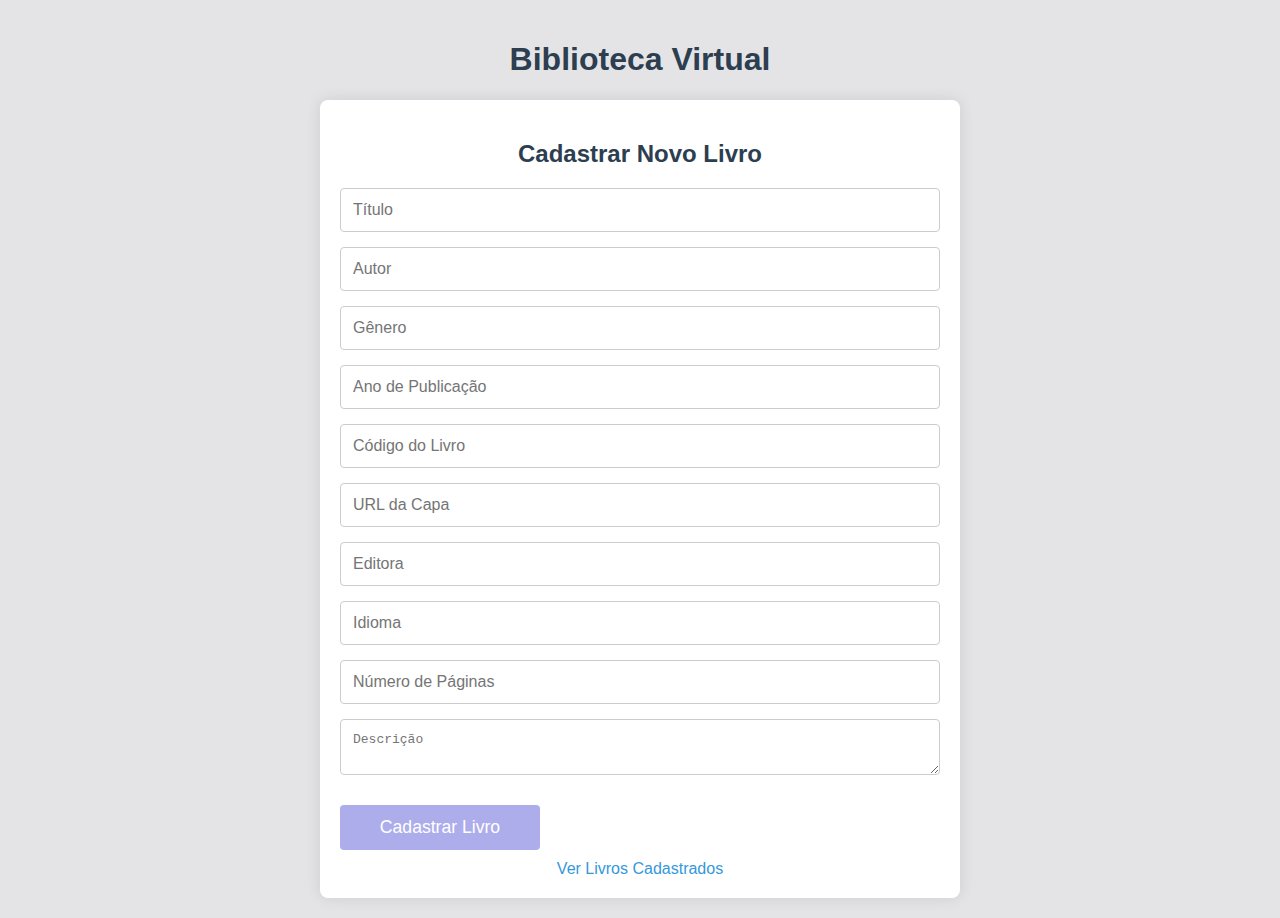
==== index.html @ ec4910d8 "update 1.0" ====
<!DOCTYPE html>
<html lang="pt-BR">
<head>
    <meta charset="UTF-8">
    <meta name="viewport" content="width=device-width, initial-scale=1.0">
    <link rel="stylesheet" href="styles.css">
    <title>Biblioteca Virtual</title>
</head>
<body>
    <h1>Biblioteca Virtual</h1>
    
    <div class="formulario-container">
        <h2>Cadastrar Novo Livro</h2>
        <form id="formularioLivro">
            <input type="text" id="titulo" placeholder="Título" required>
            <input type="text" id="autor" placeholder="Autor" required>
            <input type="text" id="genero" placeholder="Gênero" required>
            <input type="text" id="ano" placeholder="Ano de Publicação" required>
            <input type="text" id="codigoLivro" placeholder="Código do Livro" required>
            <input type="url" id="urlCapa" placeholder="URL da Capa" required>
            <input type="text" id="editora" placeholder="Editora" required>
            <input type="text" id="idioma" placeholder="Idioma" required>
            <input type="number" id="paginas" placeholder="Número de Páginas" required>
            <textarea id="descricao" placeholder="Descrição" required></textarea>
            <button type="submit">Cadastrar Livro</button>
        </form>
        <a href="biblioteca.html">Ver Livros Cadastrados</a>
    </div>

    <script src="script.js"></script>
</body>
</html>
---- styles.css ----
body {
    font-family: Arial, sans-serif;
    background-color: #e4e4e6;
    margin: 0;
    padding: 20px;
    color: #333;
}

h1, h2 {
    color: #2c3e50;
    text-align: center;
}

.formulario-container, #listaLivros {
    background: white;
    padding: 20px;
    border-radius: 8px;
    box-shadow: 0 0 15px rgba(0, 0, 0, 0.1);
    margin: 0 auto;
    max-width: 600px;
}

form {
    display: flex;
    flex-direction: column;
    gap: 15px;
}

input, textarea {
    padding: 12px;
    border: 1px solid #ccc;
    border-radius: 4px;
    font-size: 1em;
    width: 100%;
    box-sizing: border-box;
    transition: border-color 0.3s;
}

input:focus, textarea:focus {
    border-color: #5cb85c;
    outline: none;
}

button {
    padding: 12px;
    background-color: #aeadec;
    color: white;
    border: none;
    border-radius: 4px;
    cursor: pointer;
    font-size: 1.1em;
}

button:hover {
    background-color: #8987d4;
}

a {
    display: block;
    text-align: center;
    margin-top: 10px;
    text-decoration: none;
    color: #3498db;
}

a:hover {
    text-decoration: underline;
}

#livros {
    list-style-type: none;
    padding: 0;
}

.livro-item {
    margin-bottom: 20px;
    padding: 15px;
    background: #f9f9f9;
    border: 1px solid #ddd;
    border-radius: 6px;
    display: flex;
    flex-direction: column;
    align-items: center;
    text-align: center;
}

.livro-item img {
    margin-bottom: 10px;
    border-radius: 4px;
}

.livro-item strong {
    font-size: 1.2em;
    color: #34495e;
}

.livro-item em {
    color: #7f8c8d;
}

.livro-item small {
    display: block;
    color: #95a5a6;
    margin-top: 10px;
    max-width: 500px;
    text-align: justify;
    line-height: 1.5;
    word-wrap: break-word;
}

button {
    margin-top: 15px;
    width: 100%;
    max-width: 200px;
}

#listaLivros {
    max-width: 700px;
    margin: 0 auto;
}
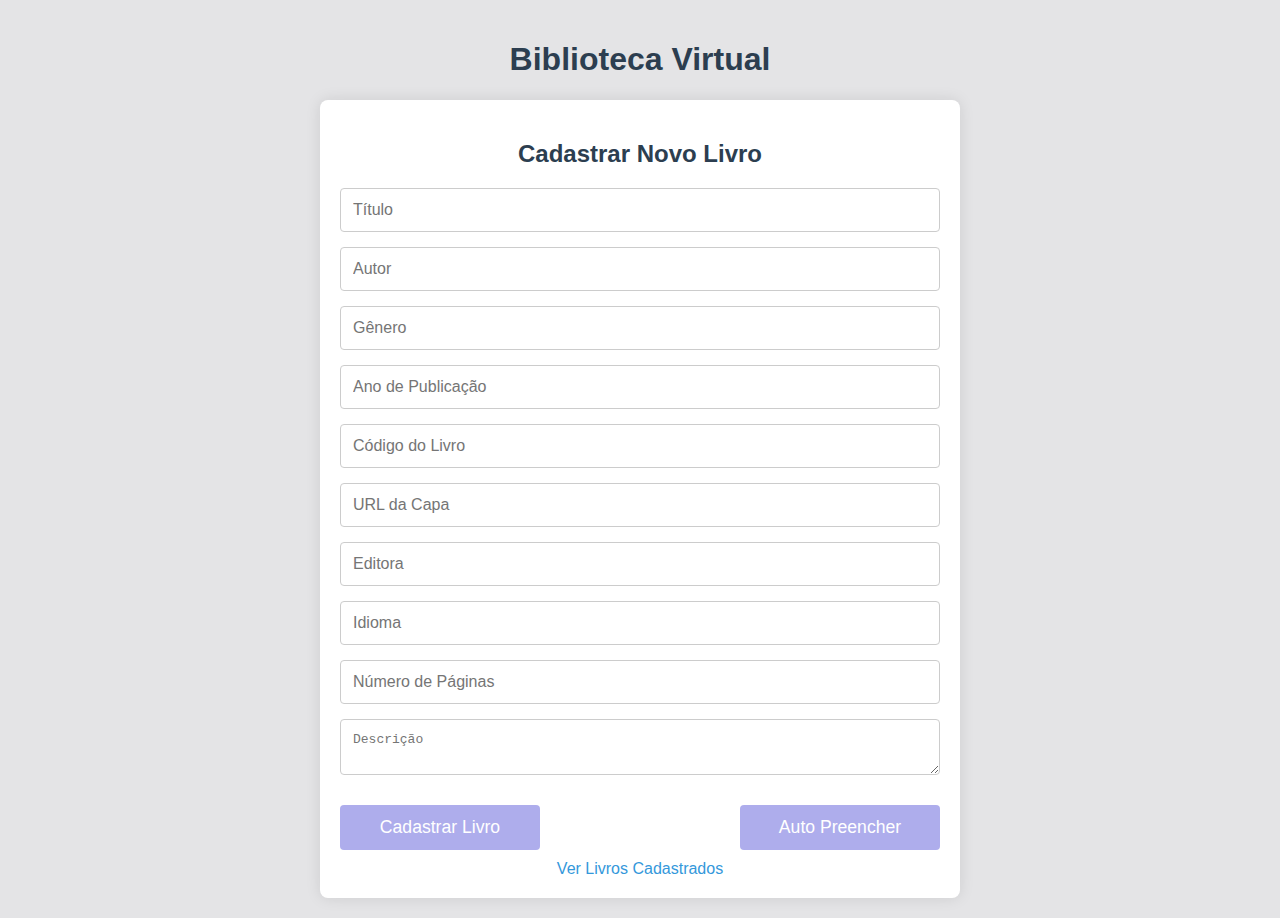
==== commit 0b4362d5: "Add files via upload" ====
--- a/index.html
+++ b/index.html
@@ -1,33 +1,38 @@
-<!DOCTYPE html>
-<html lang="pt-BR">
-<head>
-    <meta charset="UTF-8">
-    <meta name="viewport" content="width=device-width, initial-scale=1.0">
-    <link rel="stylesheet" href="styles.css">
-    <title>Biblioteca Virtual</title>
-</head>
-<body>
-    <h1>Biblioteca Virtual</h1>
-    
-    <div class="formulario-container">
-        <h2>Cadastrar Novo Livro</h2>
-        <form id="formularioLivro">
-            <input type="text" id="titulo" placeholder="Título" required>
-            <input type="text" id="autor" placeholder="Autor" required>
-            <input type="text" id="genero" placeholder="Gênero" required>
-            <input type="text" id="ano" placeholder="Ano de Publicação" required>
-            <input type="text" id="codigoLivro" placeholder="Código do Livro" required>
-            <input type="url" id="urlCapa" placeholder="URL da Capa" required>
-            <input type="text" id="editora" placeholder="Editora" required>
-            <input type="text" id="idioma" placeholder="Idioma" required>
-            <input type="number" id="paginas" placeholder="Número de Páginas" required>
-            <textarea id="descricao" placeholder="Descrição" required></textarea>
-            <button type="submit">Cadastrar Livro</button>
-        </form>
-        <a href="biblioteca.html">Ver Livros Cadastrados</a>
-    </div>
-
-    <script src="script.js"></script>
-</body>
-</html>
-
+<!DOCTYPE html>
+<html lang="pt-BR">
+<head>
+    <meta charset="UTF-8">
+    <meta name="viewport" content="width=device-width, initial-scale=1.0">
+    <link rel="stylesheet" href="styles.css">
+    <title>Biblioteca Virtual</title>
+    <link rel="shortcut icon" href="favicon.ico" type="image/x-icon">
+</head>
+<body>
+    <h1>Biblioteca Virtual</h1>
+    
+    <div class="formulario-container">
+        <h2>Cadastrar Novo Livro</h2> 
+        <form id="formularioLivro">
+            <input type="text" id="titulo" placeholder="Título" required>
+            <input type="text" id="autor" placeholder="Autor" required>
+            <input type="text" id="genero" placeholder="Gênero" required>
+            <input type="text" id="ano" placeholder="Ano de Publicação" required>
+            <input type="text" id="codigoLivro" placeholder="Código do Livro" required>
+            <input type="url" id="urlCapa" placeholder="URL da Capa" required>
+            <input type="text" id="editora" placeholder="Editora" required>
+            <input type="text" id="idioma" placeholder="Idioma" required>
+            <input type="number" id="paginas" placeholder="Número de Páginas" required>
+            <textarea id="descricao" placeholder="Descrição" required></textarea>
+        
+            <div class="botoes-container">
+                <button type="submit">Cadastrar Livro</button>
+                <button type="button" id="autoPreencher">Auto Preencher</button>
+            </div>
+        </form>
+        <a href="biblioteca.html">Ver Livros Cadastrados</a>
+    </div>
+
+    <script src="script.js"></script>
+</body>
+</html>
+
--- a/styles.css
+++ b/styles.css
@@ -1,120 +1,142 @@
-body {
-    font-family: Arial, sans-serif;
-    background-color: #e4e4e6;
-    margin: 0;
-    padding: 20px;
-    color: #333;
-}
-
-h1, h2 {
-    color: #2c3e50;
-    text-align: center;
-}
-
-.formulario-container, #listaLivros {
-    background: white;
-    padding: 20px;
-    border-radius: 8px;
-    box-shadow: 0 0 15px rgba(0, 0, 0, 0.1);
-    margin: 0 auto;
-    max-width: 600px;
-}
-
-form {
-    display: flex;
-    flex-direction: column;
-    gap: 15px;
-}
-
-input, textarea {
-    padding: 12px;
-    border: 1px solid #ccc;
-    border-radius: 4px;
-    font-size: 1em;
-    width: 100%;
-    box-sizing: border-box;
-    transition: border-color 0.3s;
-}
-
-input:focus, textarea:focus {
-    border-color: #5cb85c;
-    outline: none;
-}
-
-button {
-    padding: 12px;
-    background-color: #aeadec;
-    color: white;
-    border: none;
-    border-radius: 4px;
-    cursor: pointer;
-    font-size: 1.1em;
-}
-
-button:hover {
-    background-color: #8987d4;
-}
-
-a {
-    display: block;
-    text-align: center;
-    margin-top: 10px;
-    text-decoration: none;
-    color: #3498db;
-}
-
-a:hover {
-    text-decoration: underline;
-}
-
-#livros {
-    list-style-type: none;
-    padding: 0;
-}
-
-.livro-item {
-    margin-bottom: 20px;
-    padding: 15px;
-    background: #f9f9f9;
-    border: 1px solid #ddd;
-    border-radius: 6px;
-    display: flex;
-    flex-direction: column;
-    align-items: center;
-    text-align: center;
-}
-
-.livro-item img {
-    margin-bottom: 10px;
-    border-radius: 4px;
-}
-
-.livro-item strong {
-    font-size: 1.2em;
-    color: #34495e;
-}
-
-.livro-item em {
-    color: #7f8c8d;
-}
-
-.livro-item small {
-    display: block;
-    color: #95a5a6;
-    margin-top: 10px;
-    max-width: 500px;
-    text-align: justify;
-    line-height: 1.5;
-    word-wrap: break-word;
-}
-
-button {
-    margin-top: 15px;
-    width: 100%;
-    max-width: 200px;
-}
-
-#listaLivros {
-    max-width: 700px;
-    margin: 0 auto;
-}
+body {
+    font-family: Arial, sans-serif;
+    background-color: #e4e4e6;
+    margin: 0;
+    padding: 20px;
+    color: #333;
+}
+
+h1, h2 {
+    color: #2c3e50;
+    text-align: center;
+}
+
+.formulario-container, #listaLivros {
+    
+    background: white;
+    padding: 20px;
+    border-radius: 8px;
+    box-shadow: 0 0 15px rgba(0, 0, 0, 0.1);
+    margin: 0 auto;
+    max-width: 600px;
+}
+
+form {
+    display: flex;
+    flex-direction: column;
+    gap: 15px;
+}
+
+input, textarea {
+    padding: 12px;
+    border: 1px solid #ccc;
+    border-radius: 4px;
+    font-size: 1em;
+    width: 100%;
+    box-sizing: border-box;
+    transition: border-color 0.3s;
+}
+
+input:focus, textarea:focus {
+    border-color: #5cb85c;
+    outline: none;
+}
+
+button {
+    padding: 12px;
+    background-color: #aeadec;
+    color: white;
+    border: none;
+    border-radius: 4px;
+    cursor: pointer;
+    font-size: 1.1em;
+}
+
+button:hover {
+    background-color: #8987d4;
+}
+
+a {
+    display: block;
+    text-align: center;
+    margin-top: 10px;
+    text-decoration: none;
+    color: #3498db;
+}
+
+a:hover {
+    text-decoration: underline;
+}
+
+#livros {
+    list-style-type: none;
+    padding: 0;
+}
+
+.livro-item {
+    margin-bottom: 20px;
+    padding: 15px;
+    background: #f9f9f9;
+    border: 1px solid #ddd;
+    border-radius: 6px;
+    display: flex;
+    flex-direction: column;
+    align-items: center;
+    text-align: center;
+}
+
+.livro-item img {
+    margin-bottom: 10px;
+    border-radius: 4px;
+}
+
+.livro-item strong {
+    font-size: 1.2em;
+    color: #34495e;
+}
+
+.livro-item em {
+    color: #7f8c8d;
+}
+
+.livro-item small {
+    display: block;
+    color: #95a5a6;
+    margin-top: 10px;
+    max-width: 500px;
+    text-align: justify;
+    line-height: 1.5;
+    word-wrap: break-word;
+}
+
+button {
+    margin-top: 15px;
+    width: 100%;
+    max-width: 200px;
+}
+
+#listaLivros {
+    max-width: 700px;
+    margin: 0 auto;
+}
+
+.botoes-container {
+    display: flex;
+    justify-content: space-between;
+    gap: 10px;
+}
+
+button {
+    padding: 12px;
+    background-color: #aeadec;
+    color: white;
+    border: none;
+    border-radius: 4px;
+    cursor: pointer;
+    font-size: 1.1em;
+    flex-grow: 1;
+}
+
+button:hover {
+    background-color: #8987d4;
+}
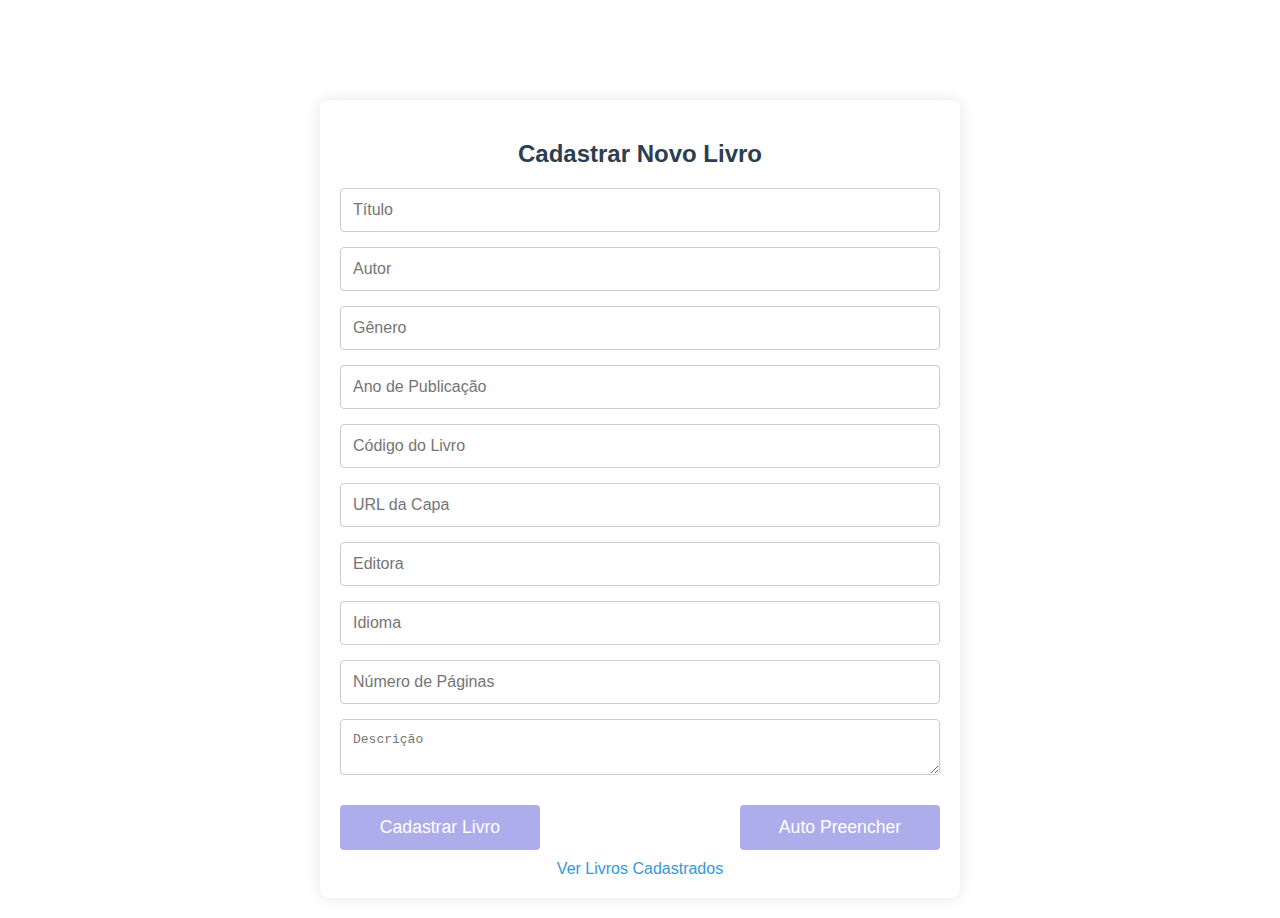
==== commit eee907a3: "updateifnal" ====
--- a/index.html
+++ b/index.html
@@ -8,7 +8,7 @@
     <link rel="shortcut icon" href="favicon.ico" type="image/x-icon">
 </head>
 <body>
-    <h1>Biblioteca Virtual</h1>
+    <h1 style="color: white;">Biblioteca Virtual</h1>
     
     <div class="formulario-container">
         <h2>Cadastrar Novo Livro</h2> 
--- a/styles.css
+++ b/styles.css
@@ -1,9 +1,23 @@
 body {
     font-family: Arial, sans-serif;
-    background-color: #e4e4e6;
+    background-image: url('background.png');
+    background-size: cover; /* Faz a imagem cobrir todo o fundo */
+    background-position: center; /* Centraliza a imagem */
+    background-attachment: fixed; /* Faz a imagem ficar fixa no fundo ao rolar a página */
     margin: 0;
     padding: 20px;
     color: #333;
+}
+
+body::before {
+    content: "";
+    position: absolute;
+    top: 0;
+    left: 0;
+    width: 100%;
+    height: 100%;
+    background-color: rgba(255, 255, 255, 0.0); /* Ajuste a cor e a opacidade (0.7 = 70%) */
+    z-index: -1; /* Mantém a camada atrás de todo o conteúdo */
 }
 
 h1, h2 {
@@ -140,3 +154,58 @@
 button:hover {
     background-color: #8987d4;
 }
+
+/* Estilo do modal */
+.modal {
+    display: none;
+    position: fixed;
+    z-index: 1;
+    left: 0;
+    top: 0;
+    width: 100%;
+    height: 100%;
+    overflow: auto;
+    background-color: rgba(0, 0, 0, 0.5);
+    justify-content: center;
+    align-items: center;
+}
+
+.modal-content {
+    background-color: white;
+    padding: 20px;
+    border-radius: 10px;
+    width: 80%;
+    max-width: 600px;
+    margin: auto;
+}
+
+.close {
+    color: red;
+    float: right;
+    font-size: 28px;
+    cursor: pointer;
+}
+
+.close:hover {
+    color: darkred;
+}
+
+form {
+    display: flex;
+    flex-direction: column;
+    gap: 15px;
+}
+
+button {
+    padding: 12px;
+    background-color: #aeadec;
+    color: white;
+    border: none;
+    border-radius: 4px;
+    cursor: pointer;
+}
+
+button:hover {
+    background-color: #8987d4;
+}
+
